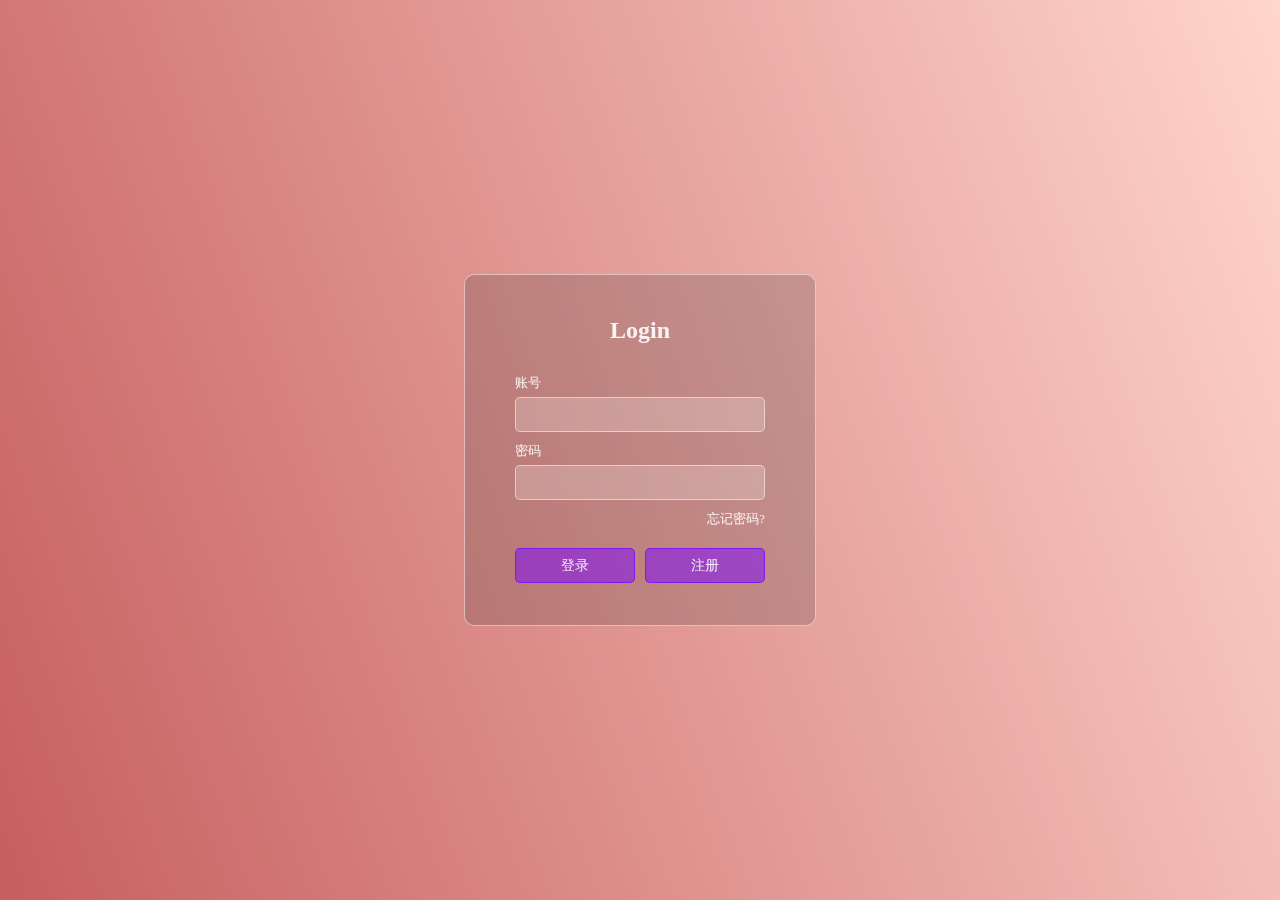
==== Login/index.html @ 444da599 "9.24_23:02" ====
<!DOCTYPE html>
<html lang="en">
<head>
    <meta charset="UTF-8">
    <meta http-equiv="X-UA-Compatible" content="IE=edge">
    <meta name="viewport" content="width=device-width, initial-scale=1.0">
    <link rel="stylesheet" href="css/1.css" type="text/css">
    <title>Login</title>
</head>
<body>
    <div class="box">
        <h2>Login</h2>
        <div class="input-box">
            <label>账号</label>
            <input type="text">
        </div>
        <div class="input-box">
            <label>密码</label>
            <input type="password">
        </div>
        <div class="btn-box">
            <a href="#">忘记密码?</a>
            <div>
                <button>登录</button>
                <button>注册</button>
            </div>
        </div>
    </div>
</body>
</html>
---- Login/css/1.css ----
*{
    margin: 0;
    padding: 0;
}
body{
    height: 100vh;
    background: linear-gradient(70deg,#c65f5f,#ffd1c7e6 100%);
    background-size: cover;
    display: flex;
    justify-content: center;
    align-items: center;
}
.box{
    width: 350px;
    height: 350px;
    border: 1px solid rgba(255, 255, 255, 0.5);
    backdrop-filter: blur(10px);
    background: rgba(50, 50, 50, 0.2);
    display: flex;
    flex-direction: column;
    justify-content: center;
    align-items: center;
    border-radius: 10px;
}
.box > h2{
    color: rgba(255, 255, 255, 0.9);
    margin-bottom: 30px;
}
.box .input-box{
    display: flex;
    flex-direction: column;
    box-sizing: border-box;
    margin-bottom: 10px;
}
.box .input-box label{
    font-size: 13px;
    color: rgba(255, 255, 255, 0.9);
    margin-bottom: 5px;
}
.box .input-box input{
    letter-spacing: 1px;
    font-size: 14px;
    box-sizing: border-box;
    width: 250px;
    height: 35px;
    border-radius: 5px;
    border: 1px solid rgba(255, 255, 255, 0.5);
    background: rgba(255, 255, 255, 0.2);
    outline: none;
    padding: 0 12px;
    color: rgba(255, 255, 255, 0.9);
    transition: 0.2s;
}
.box .input-box input:focus{
    border: 1px solid rgba(255, 255, 255, 0.8);
}
.box .btn-box{
    width: 250px;
    display: flex;
    flex-direction: column;
    align-items: flex-start;
}
.box .btn-box > a{
    outline: none;
    display: block;
    width: 250px;
    text-align: end;
    /* 去除下划线 */
    text-decoration: none;
    font-size: 13px;
    color: rgba(255, 255, 255, 0.9);
}
.box .btn-box > a:hover{
    color: rgba(255, 255, 255, 1);
}
.box .btn-box > div{
    margin-top: 10px;
    display: flex;
    justify-content: center;
    align-items: center;
}
.box .btn-box > div >button{
    outline: none;
    margin-top: 10px;
    display: block;
    font-size: 14px;
    border-radius: 5px;
    transition: 0.2s;
}
.box .btn-box > div >button:nth-of-type(1){
    width: 120px;
    height: 35px;
    color: rgba(255,255,255,0.9);
    border: 1px solid rgba(121, 4, 255, 0.7);
    background: rgba(121, 4, 255, 0.5);
}
.box .btn-box > div >button:nth-of-type(2){
    width: 120px;
    height: 35px;
    margin-left: 10px;
    color: rgba(255,255,255,0.9);
    border: 1px solid rgba(121, 4, 255, 0.7);
    background: rgba(121, 4, 255, 0.5);
}
.box .btn-box > div >button:hover{
    border: 1px solid rgba(36, 157, 249, 0.7);
    background: rgba(36, 157, 249, 0.5);
}
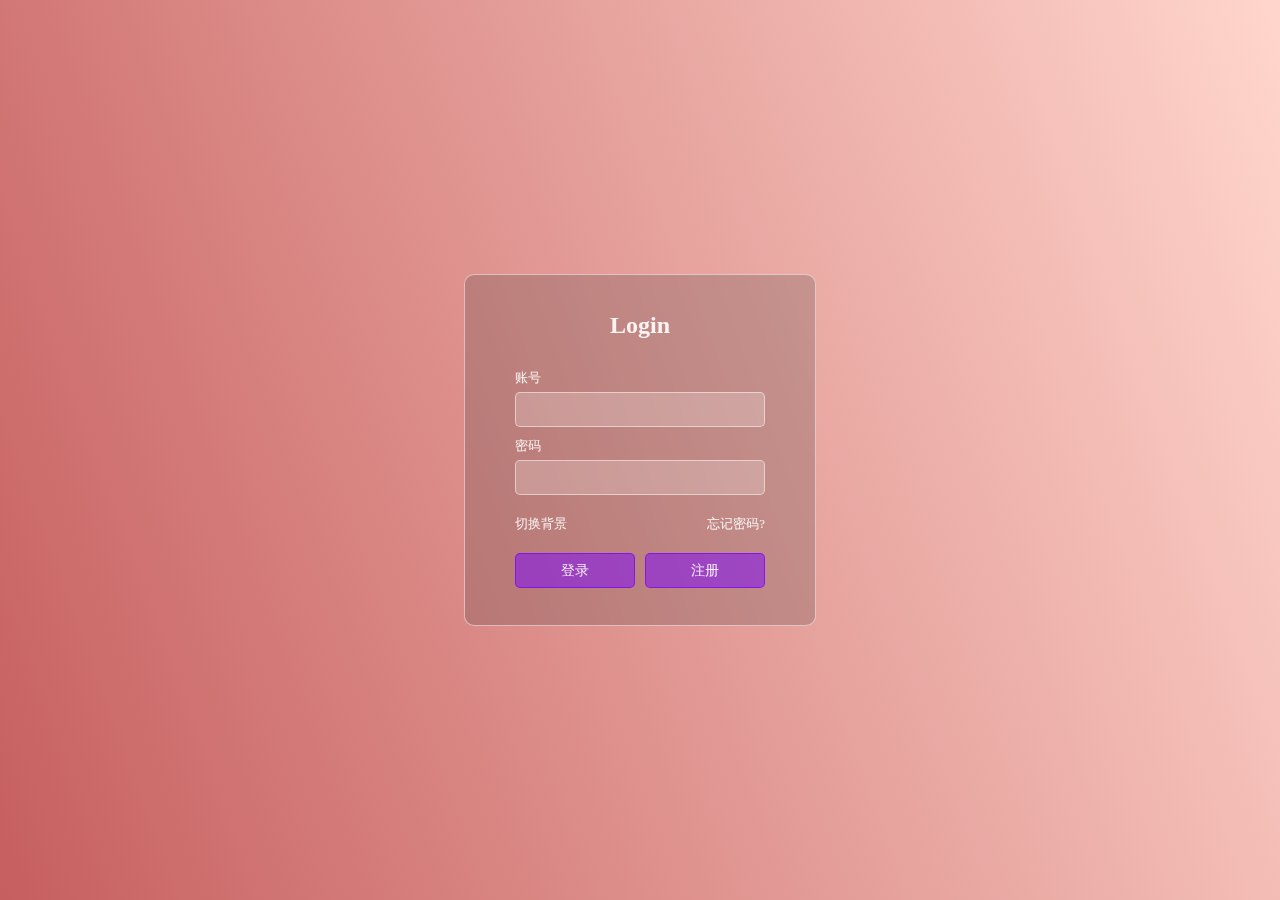
==== commit fa1a234f: "9.25/Login完善" ====
--- a/Login/index.html
+++ b/Login/index.html
@@ -19,12 +19,21 @@
             <input type="password">
         </div>
         <div class="btn-box">
-            <a href="#">忘记密码?</a>
-            <div>
+            <div class="tools">
+                <a href="javascript:void(0);" class="change" onclick="bg()">切换背景</a>
+                <a href="#" class="forge">忘记密码?</a>
+            </div>
+            <div class="btn">
                 <button>登录</button>
                 <button>注册</button>
             </div>
         </div>
     </div>
+    <script>
+        function bg(){
+            document.body.style.backgroundImage="url(https://s1.328888.xyz/2022/09/25/VP8qy.jpg)"
+        }
+    </script>
 </body>
-</html>+</html>
+<!-- https://s1.328888.xyz/2022/09/25/VP8qy.jpg 宵宫 -->--- a/Login/css/1.css
+++ b/Login/css/1.css
@@ -4,7 +4,7 @@
 }
 body{
     height: 100vh;
-    background: linear-gradient(70deg,#c65f5f,#ffd1c7e6 100%);
+    background-image: linear-gradient(70deg,#c65f5f,#ffd1c7e6 100%);
     background-size: cover;
     display: flex;
     justify-content: center;
@@ -54,16 +54,26 @@
 .box .input-box input:focus{
     border: 1px solid rgba(255, 255, 255, 0.8);
 }
-.box .btn-box{
+.box .btn-box .tools{
     width: 250px;
     display: flex;
-    flex-direction: column;
-    align-items: flex-start;
+    justify-content: center;
+    align-items: center;
 }
-.box .btn-box > a{
+.box .btn-box .tools .change{
     outline: none;
     display: block;
-    width: 250px;
+    width: 125px;
+    text-align: start;
+    /* 去除下划线 */
+    text-decoration: none;
+    font-size: 13px;
+    color: rgba(255, 255, 255, 0.9);
+}
+.box .btn-box .tools .forge{
+    outline: none;
+    display: block;
+    width: 125px;
     text-align: end;
     /* 去除下划线 */
     text-decoration: none;
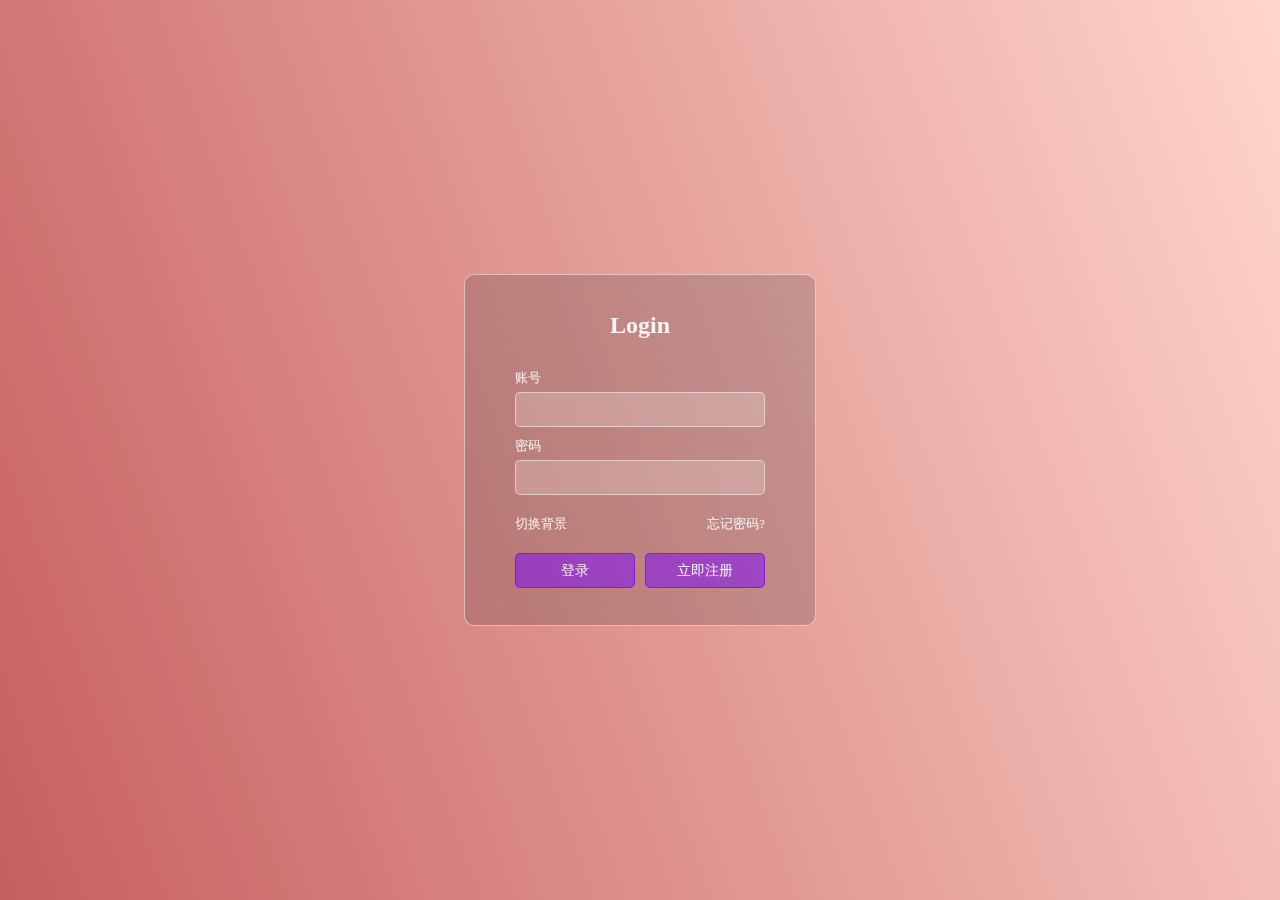
==== commit 1c3816b5: "本地" ====
--- a/Login/index.html
+++ b/Login/index.html
@@ -25,7 +25,7 @@
             </div>
             <div class="btn">
                 <button>登录</button>
-                <button>注册</button>
+                <button>立即注册</button>
             </div>
         </div>
     </div>
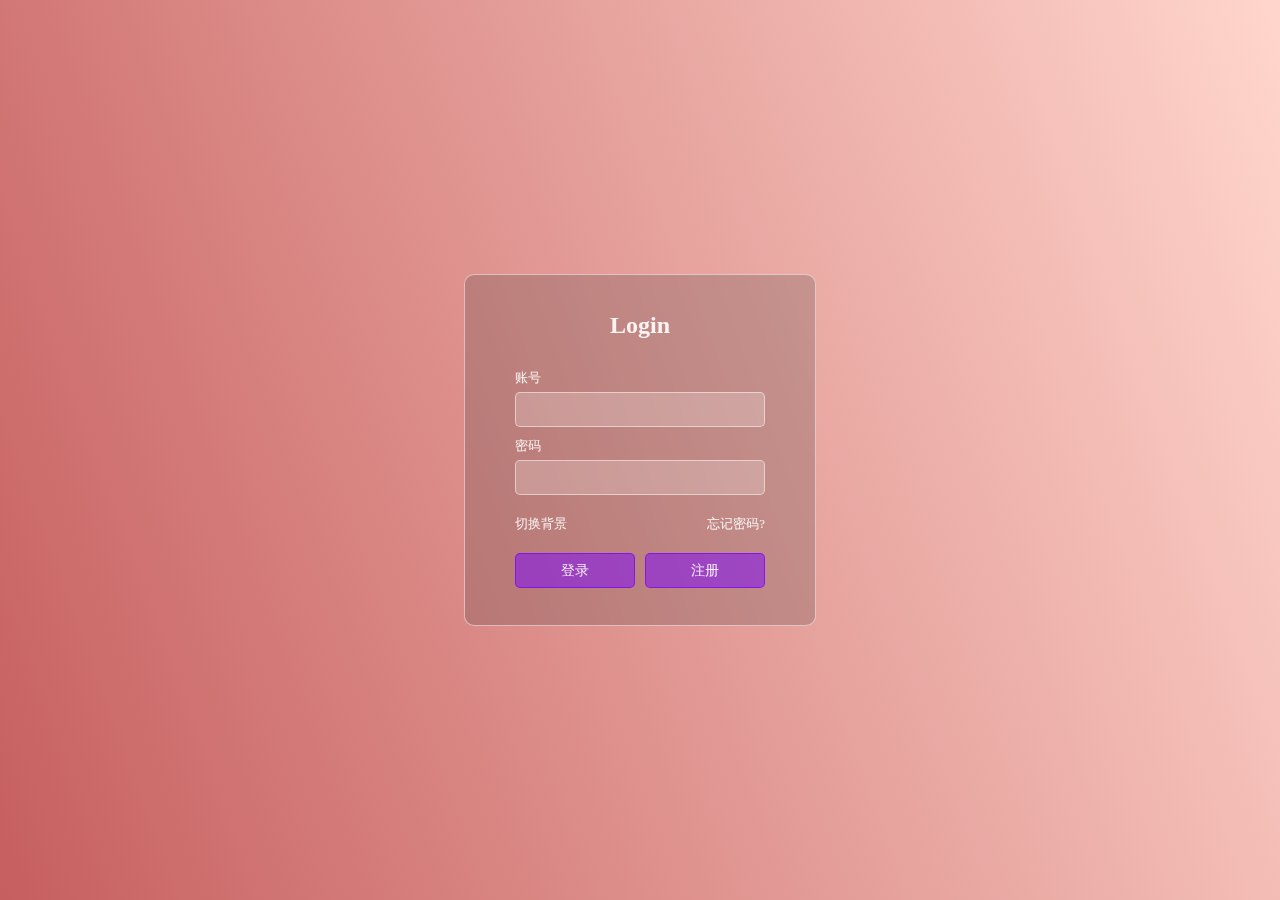
==== commit 452d1452: "Revert "本地"" ====
--- a/Login/index.html
+++ b/Login/index.html
@@ -25,7 +25,7 @@
             </div>
             <div class="btn">
                 <button>登录</button>
-                <button>立即注册</button>
+                <button>注册</button>
             </div>
         </div>
     </div>
